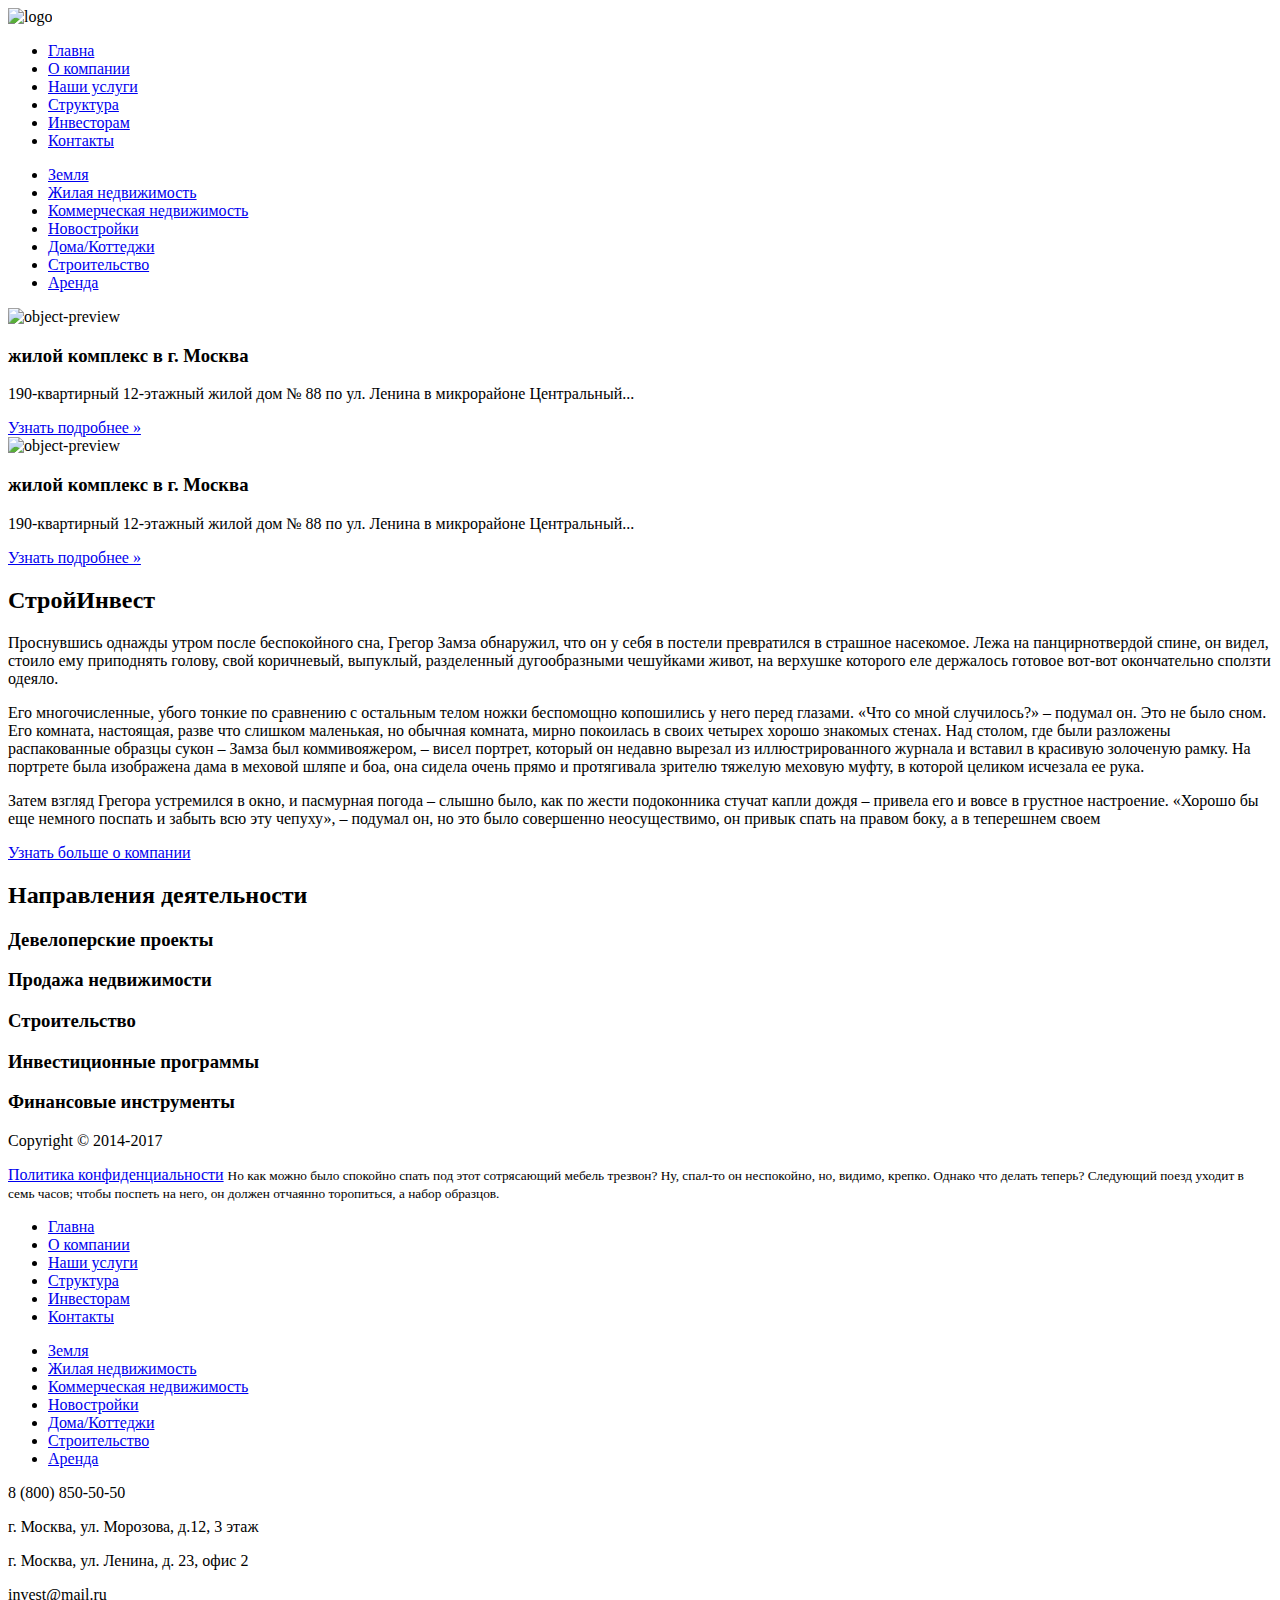
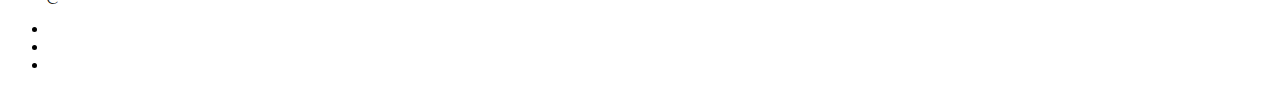
==== index.html @ 4b905150 "Add files via upload" ====
<!DOCTYPE html>
<html lang="en">
<head>
    <meta charset="UTF-8">
    <meta name="viewport" content="width=device-width, initial-scale=1.0">
    <link href="css/bootstrap-grid.min.css" rel="stylesheet">
    <link href="css/main.css" rel="stylesheet">
    <link href="slick/slick-theme.css" rel="stylesheet">
    <link href="slick/slick.css" rel="stylesheet">
    <link rel="preconnect" href="https://fonts.gstatic.com">
    <link href="https://fonts.googleapis.com/css2?family=Roboto:wght@400;700&display=swap" rel="stylesheet">
    <title>СтройИнвест - корпоративный сайт</title>
</head>
<body>
    
    <div class="container">
        <div class="top-nav">
            <div class="row justify-content-between align-items-center">
                <div class="col-md-auto">
                    <div class="logo">
                        <img src="img/logo.png" alt="logo">
                    </div>
                </div>
                <!-- /.col-md -->
                <div class="col-md-auto">
                    <ul class="top-nav_menu">
                        <li><a href="#">Главна</a></li>
                        <li><a href="#">О компании</a></li>
                        <li><a href="#">Наши услуги</a></li>
                        <li><a href="#">Структура</a></li>
                        <li><a href="#">Инвеcторам</a></li>
                        <li><a href="#">Контакты</a></li>
                    </ul>
                </div>
                <!-- /.col-md -->
            </div>
            <!-- /.row -->
        </div>
        <!-- /.top-nav -->
        <div class="row">
            <div class="col-md-4">
                <div class="left-sidebar">

                    <ul class="left-sidebar_menu">
                        <li><a href="#">Земля</a></li>
                        <li><a href="#">Жилая недвижимость</a></li>
                        <li><a href="#">Коммерческая недвижимость</a></li>
                        <li><a href="#">Новостройки</a></li>
                        <li><a href="#">Дома/Коттеджи</a></li>
                        <li><a href="#">Строительство</a></li>
                        <li><a href="#">Аренда</a></li>
                    </ul>

                    <div class="left-sidebar_object">
                        <img src="img/objects/object-preview-1.png" alt="object-preview">
                        <div class="left-sidebar_object-description">
                            <h3>жилой комплекс в г. Москва</h3>
                            <p>190-квартирный 12-этажный жилой дом № 88 по ул. Ленина в микрорайоне Центральный...</p>
                            <a href="#">Узнать подробнее »</a>
                        </div>
                    </div>

                    <div class="left-sidebar_object">
                        <img src="img/objects/object-preview-2.png" alt="object-preview">
                        <div class="left-sidebar_object-description">
                            <h3>жилой комплекс в г. Москва</h3>
                            <p>190-квартирный 12-этажный жилой дом № 88 по ул. Ленина в микрорайоне Центральный...</p>
                            <a href="#">Узнать подробнее »</a>
                        </div>
                    </div>
                </div>
            </div>
            <!-- /.col-md-4 -->
            <div class="col-md-8">
                <div class="content">
                    <h2>СтройИнвест</h2>
                    <p>Проснувшись однажды утром после беспокойного сна, Грегор Замза обнаружил, что он у себя в постели превратился в страшное насекомое. Лежа на панцирнотвердой спине, он видел, стоило ему приподнять голову, свой коричневый, выпуклый, разделенный дугообразными чешуйками живот, на верхушке которого еле держалось готовое вот-вот окончательно сползти одеяло.</p>
                    <p>Его многочисленные, убого тонкие по сравнению с остальным телом ножки беспомощно копошились у него перед глазами. «Что со мной случилось?» – подумал он. Это не было сном. Его комната, настоящая, разве что слишком маленькая, но обычная комната, мирно покоилась в своих четырех хорошо знакомых стенах. Над столом, где были разложены распакованные образцы сукон – Замза был коммивояжером, – висел портрет, который он недавно вырезал из иллюстрированного журнала и вставил в красивую золоченую рамку. На портрете была изображена дама в меховой шляпе и боа, она сидела очень прямо и протягивала зрителю тяжелую меховую муфту, в которой целиком исчезала ее рука.</p>
                    <p>Затем взгляд Грегора устремился в окно, и пасмурная погода – слышно было, как по жести подоконника стучат капли дождя – привела его и вовсе в грустное настроение. «Хорошо бы еще немного поспать и забыть всю эту чепуху», – подумал он, но это было совершенно неосуществимо, он привык спать на правом боку, а в теперешнем своем</p>
                    <a href="#" class="btn btn-primary">Узнать больше о компании</a>
                </div>
                <!-- /.content -->
                <div class="directions">
                    <h2>Направления деятельности</h2>
                    <div class="directions-blocks">
                        <div class="directions-block">
                            <div class="directions-block-inner" style="background-image: url(img/ph1.png);">
                                <h3>Девелоперские проекты</h3>
                            </div>
                        </div>
                        <div class="directions-block">
                            <div class="directions-block-inner" style="background-image: url(img/ph2.png);">
                                <h3>Продажа недвижимости</h3>  
                            </div>
                        </div>
                        <div class="directions-block">
                            <div class="directions-block-inner" style="background-image: url(img/ph3.png);">
                                <h3>Строительство</h3>   
                            </div>
                        </div>
                        <div class="directions-block">
                            <div class="directions-block-inner" style="background-image: url(img/ph4.png);">
                                <h3>Инвестиционные программы</h3> 
                            </div>
                        </div>
                        <div class="directions-block">
                            <div class="directions-block-inner" style="background-image: url(img/ph1.png);">
                                <h3>Финансовые инструменты</h3>  
                            </div>
                        </div>
                    </div>
                </div>
            </div>
            <!-- /.col-md-8 -->
        </div>
        <!-- /.row -->

    </div>
    <!-- /.container -->

    <footer class="footer">
        <div class="container">
            <div class="row">
                <div class="col-md-3">
                    <div class="copy">
                        <p>Copyright © 2014-2017</p>
                        <a class="footer-policy-link" href="#">Политика конфиденциальности</a>
                        <small>Но как можно было спокойно спать под этот сотрясающий мебель трезвон? Ну, спал-то он неспокойно, но, видимо, крепко. Однако что делать теперь? Следующий поезд уходит в семь часов; чтобы поспеть на него, он должен отчаянно торопиться, а набор образцов.</small>
                    </div>
                </div>
                <!-- /.col-md -->
                <div class="col-md-2">
                    <ul class="footer-menu">
                        <li><a href="#">Главна</a></li>
                        <li><a href="#">О компании</a></li>
                        <li><a href="#">Наши услуги</a></li>
                        <li><a href="#">Структура</a></li>
                        <li><a href="#">Инвеcторам</a></li>
                        <li><a href="#">Контакты</a></li>
                    </ul>
                </div>
                <!-- /.col-md -->
                <div class="col-md">
                    <ul class="footer_menu">
                        <li><a href="#">Земля</a></li>
                        <li><a href="#">Жилая недвижимость</a></li>
                        <li><a href="#">Коммерческая недвижимость</a></li>
                        <li><a href="#">Новостройки</a></li>
                        <li><a href="#">Дома/Коттеджи</a></li>
                        <li><a href="#">Строительство</a></li>
                        <li><a href="#">Аренда</a></li>
                    </ul>
                </div>
                <!-- /.col-md -->
                <div class="col-md">
                    <div class="footer-contacts">
                        <p class="footer-contacts_phone">8 (800) 850-50-50</p>
                        <p class="footer-contacts_address">г. Москва, ул. Морозова, д.12, 3 этаж</p>
                        <p class="footer-contacts_address">г. Москва, ул. Ленина, д. 23, офис 2</p>
                        <p class="footer-contacts_email">invest@mail.ru</p>

                    </div>
                    <div class="footer-social-links">
                        <ul>
                            <li><a href="#"><i class="icon-vkontakte"></i></a></li>
                            <li><a href="#"><i class="icon-facebook"></i></a></li>
                            <li><a href="#"><i class="icon-instagram"></i></a></li>
                        </ul>
                    </div>
                </div>
                <!-- /.col-md -->
            </div>
        </div>
        <!-- /.container -->
    </footer>



    <script src="http://ajax.googleapis.com/ajax/libs/jquery/1.7.1/jquery.min.js" type="text/javascript"></script>
    <script src="slick/slick.js"></script>
    <script>
        $('.directions-blocks').slick({
            arrows: false,
            dots: true,
            slidesToShow: 4,
            slidesToScroll: 1
        });
    </script>
</body>
</html>
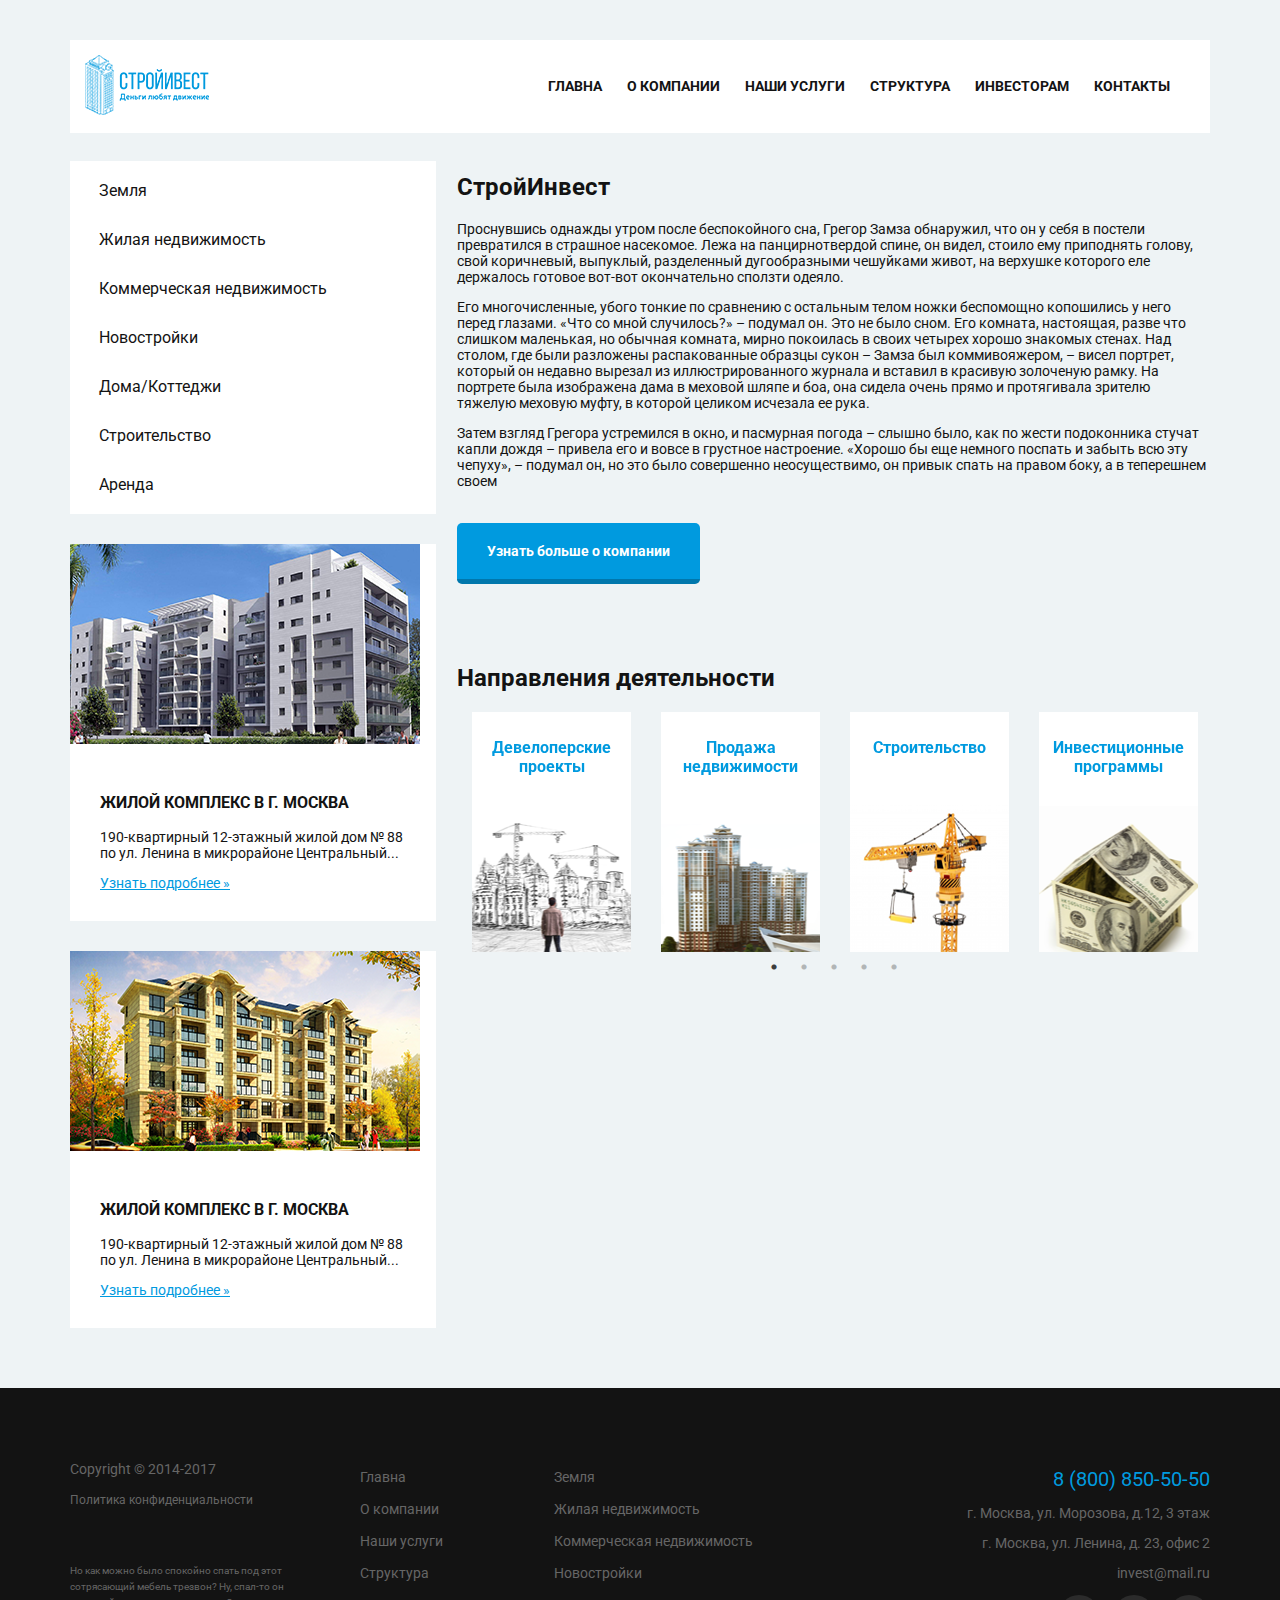
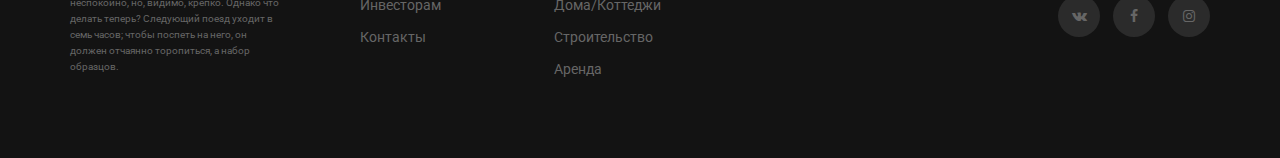
==== commit c0b43dc3: "Add files via upload" ====
--- a/index.html
+++ b/index.html
@@ -16,13 +16,16 @@
     <div class="container">
         <div class="top-nav">
             <div class="row justify-content-between align-items-center">
-                <div class="col-md-auto">
+                <div class="col-xl-auto col-sm-3">
                     <div class="logo">
                         <img src="img/logo.png" alt="logo">
                     </div>
                 </div>
                 <!-- /.col-md -->
-                <div class="col-md-auto">
+                <div class="col-md-auto col-sm-12">
+                    <button class="top-nav_btn">
+                        <i class="icon-menu"></i>
+                    </button>
                     <ul class="top-nav_menu">
                         <li><a href="#">Главна</a></li>
                         <li><a href="#">О компании</a></li>
@@ -40,6 +43,9 @@
         <div class="row">
             <div class="col-md-4">
                 <div class="left-sidebar">
+                    <div class="left-sidebar_btn">
+                        Категории
+                    </div>
 
                     <ul class="left-sidebar_menu">
                         <li><a href="#">Земля</a></li>
@@ -129,7 +135,7 @@
                     </div>
                 </div>
                 <!-- /.col-md -->
-                <div class="col-md-2">
+                <div class="col-md-2 col-6">
                     <ul class="footer-menu">
                         <li><a href="#">Главна</a></li>
                         <li><a href="#">О компании</a></li>
@@ -140,7 +146,7 @@
                     </ul>
                 </div>
                 <!-- /.col-md -->
-                <div class="col-md">
+                <div class="col-md col-6">
                     <ul class="footer_menu">
                         <li><a href="#">Земля</a></li>
                         <li><a href="#">Жилая недвижимость</a></li>
@@ -183,7 +189,51 @@
             arrows: false,
             dots: true,
             slidesToShow: 4,
-            slidesToScroll: 1
+            slidesToScroll: 1,
+            responsive: [
+            {
+            breakpoint: 1220,
+            settings: {
+                slidesToShow: 3,
+                slidesToScroll: 1
+            }
+            },
+            {
+            breakpoint: 985,
+            settings: {
+                slidesToShow: 2,
+                slidesToScroll: 1
+            }
+            },
+            {
+            breakpoint: 480,
+            settings: {
+                slidesToShow: 1,
+                slidesToScroll: 1
+            }
+            }
+            // You can unslick at a given breakpoint now by adding:
+            // settings: "unslick"
+            // instead of a settings object
+        ]
+        });
+    </script>
+    <script>
+        $(document).ready(function(){
+            let menuBtn = $('.top-nav_btn');
+            let sidebarBtn = $('.left-sidebar_btn');
+            let menu = $('.top-nav_menu');
+            let sidebarMenu = $('.left-sidebar_menu');
+
+            menuBtn.on('click', function(event){
+                event.preventDefault();
+                menu.toggleClass('top-nav_menu__active');
+            });
+
+            sidebarBtn.on('click', function(event){
+                event.preventDefault();
+                sidebarMenu.toggleClass('left-sidebar_menu__active');
+            });
         });
     </script>
 </body>
--- a/css/main.css
+++ b/css/main.css
@@ -0,0 +1,441 @@
+@charset "UTF-8";
+.slick-active {
+  outline: none !important;
+}
+
+@font-face {
+  font-family: 'fontello';
+  src: url("../fonts/fontello.eot?25233325");
+  src: url("../fonts/fontello.eot?25233325#iefix") format("embedded-opentype"), url("../fonts/fontello.woff2?25233325") format("woff2"), url("../fonts/fontello.woff?25233325") format("woff"), url("../fonts/fontello.ttf?25233325") format("truetype"), url("../fonts/fontello.svg?25233325#fontello") format("svg");
+  font-weight: normal;
+  font-style: normal;
+}
+
+/* Chrome hack: SVG is rendered more smooth in Windozze. 100% magic, uncomment if you need it. */
+/* Note, that will break hinting! In other OS-es font will be not as sharp as it could be */
+/*
+@media screen and (-webkit-min-device-pixel-ratio:0) {
+  @font-face {
+    font-family: 'fontello';
+    src: url('../font/fontello.svg?25233325#fontello') format('svg');
+  }
+}
+*/
+[class^="icon-"]:before, [class*=" icon-"]:before {
+  font-family: "fontello";
+  font-style: normal;
+  font-weight: normal;
+  speak-as: never;
+  display: inline-block;
+  text-decoration: inherit;
+  width: 1em;
+  margin-right: .2em;
+  text-align: center;
+  /* opacity: .8; */
+  /* For safety - reset parent styles, that can break glyph codes*/
+  font-variant: normal;
+  text-transform: none;
+  /* fix buttons height, for twitter bootstrap */
+  line-height: 1em;
+  /* Animation center compensation - margins should be symmetric */
+  /* remove if not needed */
+  margin-left: .2em;
+  /* you can be more comfortable with increased icons size */
+  /* font-size: 120%; */
+  /* Font smoothing. That was taken from TWBS */
+  -webkit-font-smoothing: antialiased;
+  -moz-osx-font-smoothing: grayscale;
+  /* Uncomment for 3D effect */
+  /* text-shadow: 1px 1px 1px rgba(127, 127, 127, 0.3); */
+}
+
+.icon-facebook:before {
+  content: '\f09a';
+}
+
+/* '' */
+.icon-menu:before {
+  content: '\f0c9';
+}
+
+/* '' */
+.icon-instagram:before {
+  content: '\f16d';
+}
+
+/* '' */
+.icon-vkontakte:before {
+  content: '\f189';
+}
+
+/* '' */
+html {
+  font-size: 14px;
+}
+
+body {
+  background-color: #eef3f5;
+  color: #131313;
+  font-family: 'Roboto', sans-serif;
+  padding-top: 40px;
+  margin: 0;
+}
+
+a {
+  color: #009adf;
+}
+
+h2 {
+  font-size: 24px;
+}
+
+.btn {
+  padding: 20px 30px;
+  display: inline-block;
+  color: #fff;
+  border-radius: 5px;
+  text-decoration: none;
+  font-size: 14px;
+  font-weight: 700;
+}
+
+.btn-primary {
+  background-color: #009adf;
+  border-bottom: 5px solid #0077ac;
+}
+
+.btn-primary:hover {
+  background-color: #00acf9;
+}
+
+.top-nav {
+  background-color: #fff;
+  padding: 15px;
+  position: relative;
+}
+
+.top-nav_btn {
+  display: none;
+  width: 30px;
+  height: 30px;
+  background-color: transparent;
+  border: none;
+  font-size: 18px;
+  position: absolute;
+  right: 15px;
+  top: 32px;
+}
+
+.top-nav_btn:hover {
+  cursor: pointer;
+}
+
+.top-nav_menu {
+  list-style: none;
+  padding: 0;
+  display: -webkit-box;
+  display: -ms-flexbox;
+  display: flex;
+}
+
+.top-nav_menu li {
+  margin-right: 25px;
+}
+
+.top-nav_menu li a {
+  text-transform: uppercase;
+  text-decoration: none;
+  color: #131313;
+  font-weight: 700;
+}
+
+.top-nav_menu li a::after {
+  content: '';
+  display: block;
+  width: 100%;
+  height: 2px;
+  background-color: #009adf;
+  -webkit-transform: translateY(37px) scale(0);
+          transform: translateY(37px) scale(0);
+  -webkit-transition: all 0.2s;
+  transition: all 0.2s;
+}
+
+.top-nav_menu li a:hover::after {
+  -webkit-transform: translateY(38px) scale(1);
+          transform: translateY(38px) scale(1);
+}
+
+.left-sidebar {
+  margin-top: 2rem;
+}
+
+.left-sidebar_btn {
+  display: none;
+  background-color: #fff;
+  padding: 15px;
+  position: relative;
+}
+
+.left-sidebar_btn:hover {
+  cursor: pointer;
+}
+
+.left-sidebar_btn::after {
+  content: '';
+  display: inline-block;
+  position: absolute;
+  top: 50%;
+  margin-top: -10px;
+  right: 20px;
+  width: 12px;
+  height: 12px;
+  border-bottom: 2px solid #131313;
+  border-right: 2px solid #131313;
+  -webkit-transform: rotate(45deg);
+          transform: rotate(45deg);
+}
+
+.left-sidebar_menu {
+  background-color: #fff;
+  list-style: none;
+  padding: 0;
+}
+
+.left-sidebar_menu li {
+  -webkit-transition: all 0.1s;
+  transition: all 0.1s;
+}
+
+.left-sidebar_menu li:first-child a {
+  padding-top: 20px;
+}
+
+.left-sidebar_menu li:last-child a {
+  padding-bottom: 20px;
+}
+
+.left-sidebar_menu li:hover {
+  background-color: #009adf;
+}
+
+.left-sidebar_menu li:hover a {
+  color: #fff;
+}
+
+.left-sidebar_menu li a {
+  display: block;
+  padding: 15px 29px;
+  text-decoration: none;
+  color: #131313;
+  font-size: 16px;
+}
+
+.left-sidebar_object {
+  background-color: #fff;
+  margin-top: 30px;
+}
+
+.left-sidebar_object img {
+  display: inline-block;
+  max-width: 100%;
+}
+
+.left-sidebar_object-description {
+  padding: 30px;
+}
+
+.left-sidebar_object-description h3 {
+  text-transform: uppercase;
+}
+
+.content {
+  margin-top: 40px;
+}
+
+.content .btn {
+  margin-top: 20px;
+}
+
+.directions {
+  margin-top: 80px;
+}
+
+.directions-block-inner {
+  background-color: #fff;
+  height: 220px;
+  text-align: center;
+  margin: 0 15px;
+  padding: 10px;
+  background-position: bottom center;
+  background-repeat: no-repeat;
+}
+
+.directions-block-inner h3 {
+  color: #009adf;
+}
+
+.footer {
+  background-color: #131313;
+  color: #666;
+  padding: 59px 0;
+  margin-top: 60px;
+}
+
+.footer-policy-link {
+  font-size: 12px;
+}
+
+.footer p {
+  margin-bottom: 14px;
+}
+
+.footer a {
+  color: #666;
+  text-decoration: none;
+}
+
+.footer a:hover {
+  color: #fff;
+}
+
+.footer small {
+  display: block;
+  margin-top: 56px;
+  line-height: 16px;
+  font-size: 10px;
+  max-width: 80%;
+}
+
+.footer ul {
+  padding: 0;
+  list-style: none;
+}
+
+.footer ul li {
+  line-height: 32px;
+}
+
+.footer-contacts, .footer-social-links {
+  text-align: right;
+}
+
+.footer-contacts_phone {
+  font-size: 20px;
+  color: #009adf;
+  font-weight: 400;
+}
+
+.footer-social-links li {
+  display: inline-block;
+}
+
+.footer-social-links li a {
+  display: inline-block;
+  width: 42px;
+  height: 42px;
+  background-color: rgba(255, 255, 255, 0.1);
+  text-align: center;
+  line-height: 42px;
+  border-radius: 50%;
+  margin-left: 10px;
+  -webkit-transition: all 0.2s;
+  transition: all 0.2s;
+}
+
+.footer-social-links li a:hover {
+  background-color: rgba(255, 255, 255, 0.9);
+  color: #131313;
+}
+
+@media (max-width: 991px) {
+  .top-nav_btn {
+    display: block;
+  }
+  .top-nav_menu {
+    display: none;
+  }
+  .top-nav_menu__active {
+    display: -webkit-box;
+    display: -ms-flexbox;
+    display: flex;
+    margin-bottom: 0;
+    -ms-flex-pack: distribute;
+        justify-content: space-around;
+  }
+  .top-nav_menu li {
+    line-height: 2;
+  }
+  .top-nav_menu li a {
+    font-size: 12px;
+  }
+  .top-nav_menu li a::after {
+    display: none;
+  }
+  .footer {
+    padding-right: 20px;
+    padding-left: 20px;
+  }
+  .footer-contacts, .footer-social-links {
+    text-align: left;
+  }
+  .footer small {
+    margin-top: 20px;
+    margin-bottom: 20px;
+  }
+}
+
+@media (max-width: 767px) {
+  .top-nav_menu__active li a {
+    font-size: 10px;
+  }
+  .left-sidebar_object img {
+    min-width: 100%;
+  }
+}
+
+@media (max-width: 538px) {
+  html {
+    font-size: 10px;
+  }
+  .top-nav_btn {
+    display: block;
+  }
+  .top-nav_menu {
+    -webkit-box-orient: vertical;
+    -webkit-box-direction: normal;
+        -ms-flex-direction: column;
+            flex-direction: column;
+    display: none;
+  }
+  .top-nav_menu li {
+    line-height: 2;
+  }
+  .top-nav_menu li a::after {
+    display: none;
+  }
+  .top-nav_menu__active {
+    display: -webkit-box;
+    display: -ms-flexbox;
+    display: flex;
+  }
+  .left-sidebar_btn {
+    display: block;
+    font-size: 1.5rem;
+  }
+  .left-sidebar_menu {
+    display: none;
+  }
+  .left-sidebar_menu__active {
+    display: block;
+  }
+  .copy {
+    text-align: center;
+    font-size: 14px;
+  }
+  .copy small {
+    display: block;
+    margin: 36px auto;
+  }
+}
+/*# sourceMappingURL=main.css.map */